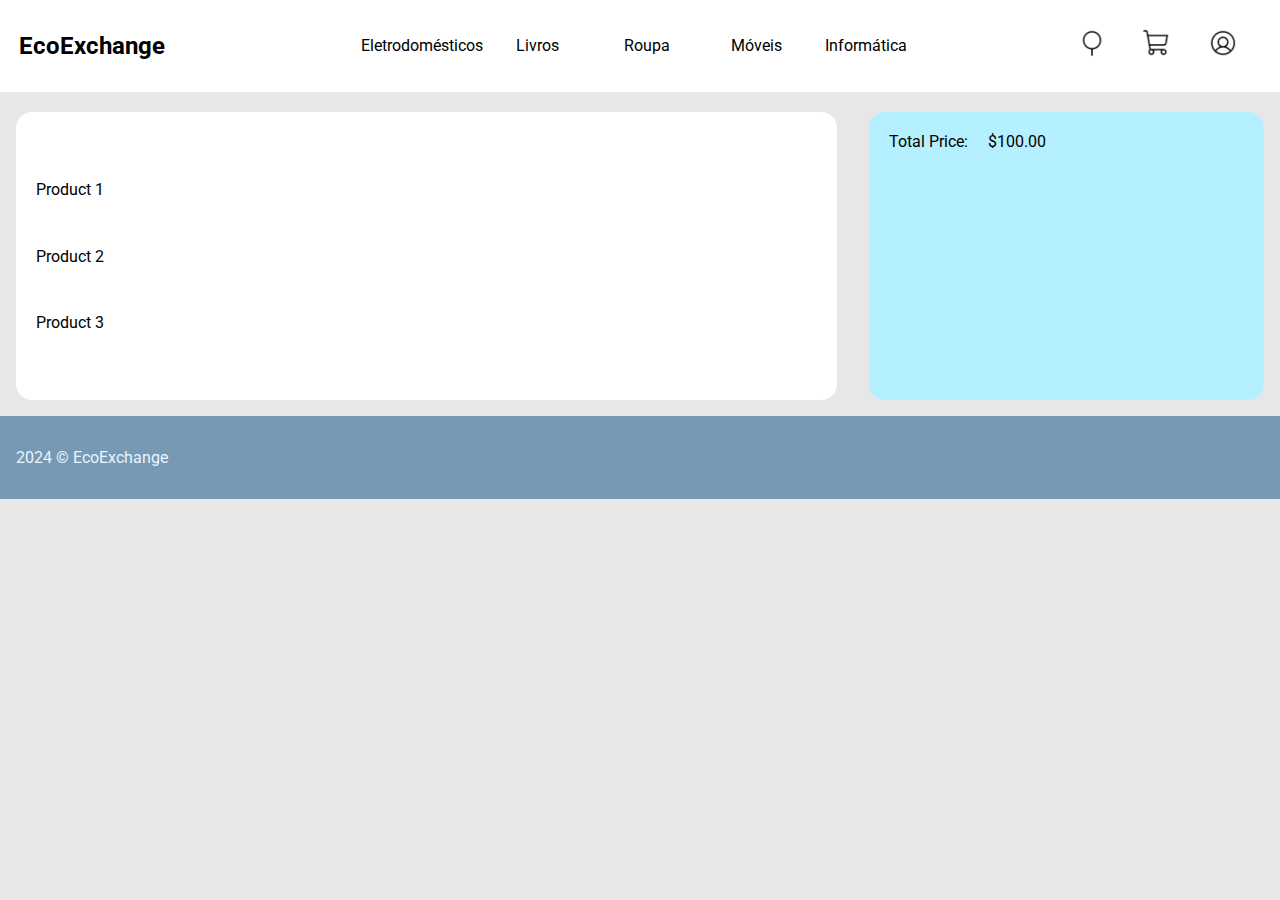
==== html/cart.html @ 238bab80 "html and css" ====
<!DOCTYPE html>
<html>
    <head>
        <title>EcoExchange</title>    
        <meta charset="UTF-8">
        <meta name="viewport" content="width=device-width, initial-scale=1.0">
        <link href="style.css" rel="stylesheet">
        <link href="login.css" rel="stylesheet">
        <link href="cart.css" rel="stylesheet">
        <script src="script_test.js" defer></script>
        
    </head>
    <body>
        
        <header>
            <h1><a href="index.html">EcoExchange</a></h1>
            <div id="header-list">
              <ul>
                <li><a>Eletrodomésticos</a></li>
                <li><a>Livros</a></li>
                <li><a>Roupa </a></li>
                <li><a>Móveis</a></li>
                <li><a>Informática</a></li>
              </ul>
            </div>
            <div id="utility-wrap">
              <button id="search-button">
                <img src="/Docs/img/9024781_gender_neuter_light_icon.png" alt="" width="30">
              </button> 
              <button id="cart-button">
                <a href="cart.html"><img src="/Docs/img/9025034_shopping_cart_light_icon.png" alt="" width="30"></a>
              </button>  
              <button id="profile-button">
                <img src="/Docs/img/9024845_user_circle_light_icon.png" alt="" width="30">
              </button> 
              <a id="login-register-anchor" href="login.html">Login/Register</a>
            </div>
          </header>
          

          <main>
            <section id="cart">
              <div class="cart-items">
                <div class="cart-item">Product 1</div>
                <div class="cart-item">Product 2</div>
                <div class="cart-item">Product 3</div>
              </div>
              <div class="cart-total">
                Total Price: <span class="total-price">$100.00</span>
              </div>
            </section>
          </main>
          

          

          <footer id="footer-page">
              <p>2024 &copy; EcoExchange</p>
            </footer>
    </body>
</html>
---- html/style.css ----
@import url('https://fonts.googleapis.com/css2?family=Poppins:ital,wght@0,100;0,200;0,300;0,400;0,500;0,600;0,700;0,800;0,900;1,100;1,200;1,300;1,400;1,500;1,600;1,700;1,800;1,900&family=Roboto:ital,wght@0,100;0,300;0,400;0,500;0,700;0,900;1,100;1,300;1,400;1,500;1,700;1,900&display=swap');

body > header {
    position: fixed;
    top: 0;
    right: 0;
    left: 0;
    background-color: white;
    margin: 0;
    padding: 1.2em;
    display: flex;
    flex-direction: row;
    align-items: center; /* Align items vertically */
    justify-content: space-between; /* Distribute items horizontally */
}

main {
    padding-top: 6em;
}

#header-list {
    margin: 0;
}

#utility-wrap {
    display: flex;
    flex-direction: row;
    align-items: center; /* Align items vertically */
    gap: 10px; /* Adjust the space between buttons */
}
body {
    /*background-color: rgb(225, 225, 225);*/
    margin: 0;
    font-family: Roboto;
}

header>h1 {
    margin: 0;
    font-size: 1.5em;
    display: inline-block;
    margin-right: 2em;
}


a{
    text-decoration: none;
    color: black;
}

#login-register-anchor {
    display: none;
    position: fixed;
    right: 2em;
    top: 3.7em;
    padding: 1em;
    background-color: rgb(194, 226, 255);
    border-radius: 2em;
}

#header-list {
    display: inline-block;
}

ul {
    vertical-align: middle;
    width: 35em;
    display: flex;
    flex-direction: row;
    padding: 0;
}
li {
    width: 100%;
    display: inline-block;
    text-align: center;
    vertical-align: middle;
    align-items: center;
}

li a {
    margin-top: 0;
    width: 100%;
    height: 100%;
    padding: 0;
}

#utility-wrap {
    display: inline;
    align-items: center;
    height: auto;
    vertical-align: middle;
}

#cart-button, #search-button, #profile-button {
    border: none;
    background: none;
    padding: 0;
    margin-right: 1em;
    padding: 0.6em;
    vertical-align: middle;
    align-items: center;
}

#cart-button:hover, #search-button:hover, #profile-button:hover {
    background-color: rgb(230, 230, 230);
    border-radius: 10em;
}
/*
#profile-button:hover + #login-register-anchor{
    display: inline-block;
}*/

#login-register-anchor.visible {
    display: inline-block;
}

#index-products {
    display: flex;
    flex-wrap: wrap;
    align-items: center;
    text-align: center;
    justify-content: center;
} 

#recomended {
    align-items:center;
    text-align: center;
}

#recomended h1 {
 display: block;
 margin: 0;
 font-size: 2.5em;
}

#index-product {
    display: inline-block;
    background-color: rgb(243, 243, 243);
    width: 15em;
    height: 35em;
    border-radius: 1.3em;
    margin: 1em 1em;
    align-items: center;
    vertical-align: middle;
    text-align: center;
    padding: 1em;
}

#grid-on-cards {
    display: flex;
    align-items: center;
    vertical-align: middle;
}
.add-cart-button {
    color: white;
    background-color: black;
    border: none;
    padding: 1em 2em;
    border-radius: 2em;
    font-size: 0.9em;
}

#index-product > h2 {
    font-size: 1em;
    font-weight: 450;
    height: 4em;
}

#index-product > h1 {
    font-size: 1.3em;
}

#index-product p:nth-of-type(1){
    font-weight: 600;
    font-size: 1.5em;
    color: rgb(49, 146, 226);
    margin: 0.2em;
    
}

#index-product p:nth-of-type(2){
    margin-bottom: 2em;
    margin-top: 0.2em;
}

#footer-page {
    background-color: rgb(120, 153, 180);
    padding: 1em;
    color: rgb(232, 244, 255);
}
---- html/login.css ----
#login {
    display: grid; 
    grid-template-rows: 3em auto;
    font-family: Poppins;
    width: fit-content;
    margin: 7em auto;
    row-gap: 2em;
    margin-bottom: 14em;
}

#login h1 {
    font-weight: 600;
    font-size: 2em;
    margin: auto;
}

#register {
    display: grid; 
    grid-template-rows: 3em auto;
    font-family: Poppins;
    width: fit-content;
    margin: 7em auto;
    row-gap: 2em;
    margin-bottom: 14em;
}
#register h1 {
    font-weight: 600;
    margin: auto;
}
form {
    display: block;
    background-color: white;
    padding: 2em;
    width: 18em;
}
label {
    width: 100%;
    font-family: Poppins;
}
input {
    width: 100%;
    border: none;
    border-bottom: solid black 1px;
    margin-bottom: 2em;
    outline: none;
}

button{
    width: auto;
    padding: 1em;
    font-family: Poppins;
    font-size: 0.8em;
    color: white;
    background-color: black;
    border: none;
    padding: 1em 2em;
    border-radius: 2em;
    font-size: 0.9em;
}

body {
    background-color: rgb(231, 231, 231);
}

#flex-login-regis {
    display: flex;
    align-items: center; /* Vertically center children */
    justify-content: space-between;
}

#flex-login-regis > a {
    text-align: center; /* Center text horizontally */
}
---- html/cart.css ----
#cart {
    display: grid;
    grid-template-columns: 2fr 1fr; /* Two columns with 2/3 and 1/3 of the width */
    grid-template-rows: 20em;
  }
  
  .cart-items {
    display: flex;
    flex-direction: column; /* Stack items vertically */
    justify-content: space-evenly;
    background-color: white;
    border-radius: 1em;
    margin: 1em;
    padding: 20px; /* Set padding for the items container */
    grid-column: 1; /* Place items in the first column */
    grid-row: 1; /* Place items in the first row */
  }
  
  .cart-total {
    background-color: rgb(180, 240, 255);
    padding: 20px; /* Set padding for the total container */
    border-radius: 1em;
    grid-column: 2; /* Place total in the second column */
    grid-row: 1; /* Place total in the first row */
    margin: 1em;
  }
  
  .total-price {
    margin-left: auto; /* Push the total price to the right */
    margin: 1em;
  }
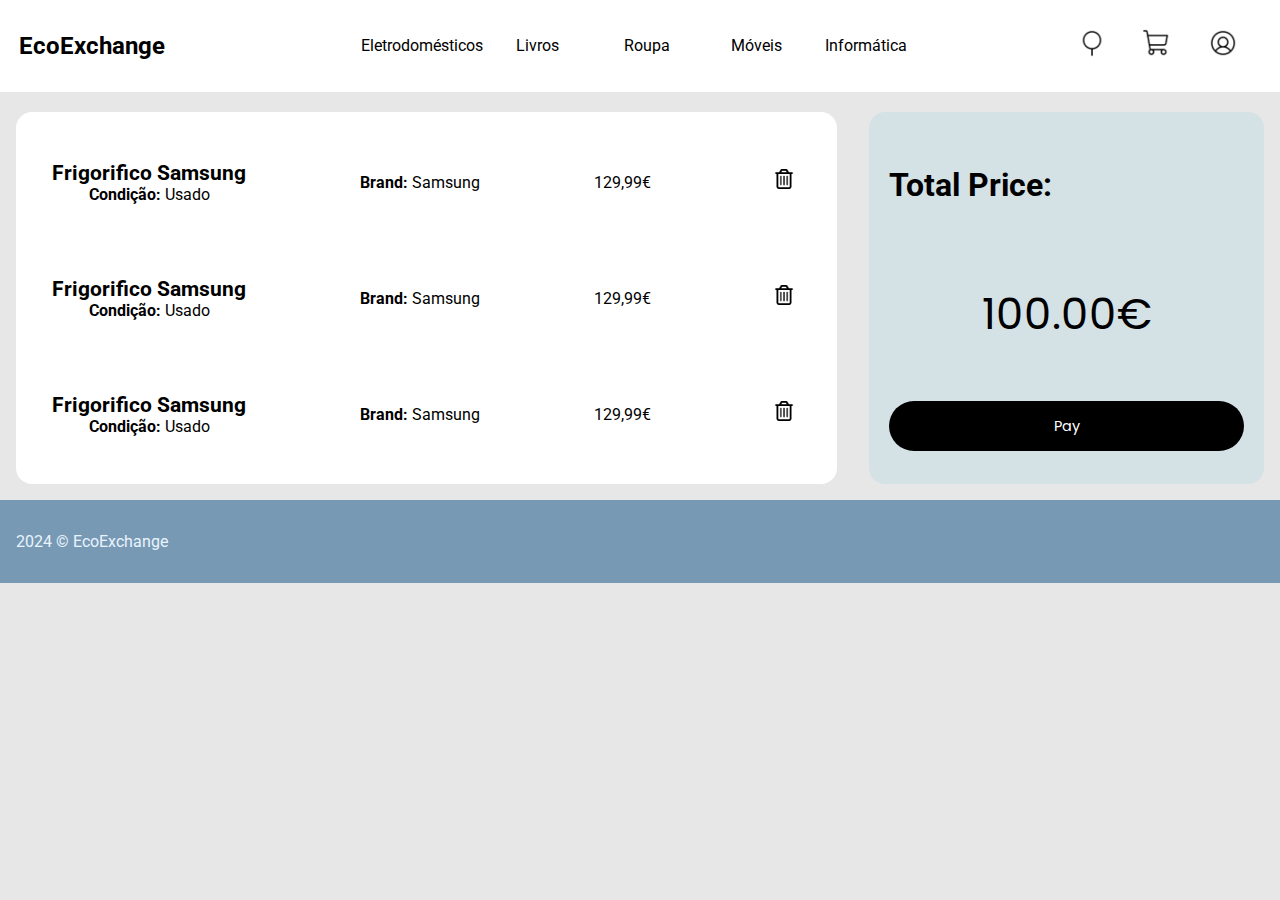
==== commit 0ccbd1b0: "cart" ====
--- a/html/cart.html
+++ b/html/cart.html
@@ -27,9 +27,11 @@
               <button id="search-button">
                 <img src="/Docs/img/9024781_gender_neuter_light_icon.png" alt="" width="30">
               </button> 
-              <button id="cart-button">
-                <a href="cart.html"><img src="/Docs/img/9025034_shopping_cart_light_icon.png" alt="" width="30"></a>
-              </button>  
+              <a href="cart.html">
+                <button id="cart-button">
+                  <img src="/Docs/img/9025034_shopping_cart_light_icon.png" alt="" width="30">
+                </button>
+              </a>  
               <button id="profile-button">
                 <img src="/Docs/img/9024845_user_circle_light_icon.png" alt="" width="30">
               </button> 
@@ -41,12 +43,61 @@
           <main>
             <section id="cart">
               <div class="cart-items">
-                <div class="cart-item">Product 1</div>
-                <div class="cart-item">Product 2</div>
-                <div class="cart-item">Product 3</div>
+                <div class="cart-item">
+                  <div class="img-name-condition">
+                    <img class="img-product-cart" src="https://picsum.photos/240/270?business" alt="" height="100">
+                    <div class="name-condition">
+                      <h1>Frigorifico Samsung</h1>
+                      <p><strong>Condição:</strong> Usado</p>
+                    </div>
+                  </div>
+                  <p><strong>Brand:</strong> Samsung</p>
+                  <p>129,99€</p>
+                  <button id="profile-button">
+                    <img src="/Docs/img/8664938_trash_can_delete_remove_icon.png" alt="" width="20">
+                  </button> 
+                  
+                  
+                </div>
+                <div class="cart-item">
+                  <div class="img-name-condition">
+                    <img class="img-product-cart" src="https://picsum.photos/240/270?business" alt="" height="100">
+                    <div class="name-condition">
+                      <h1>Frigorifico Samsung</h1>
+                      <p><strong>Condição:</strong> Usado</p>
+                    </div>
+                  </div>
+                  <p><strong>Brand:</strong> Samsung</p>
+                  <p>129,99€</p>
+                  <button id="profile-button">
+                    <img src="/Docs/img/8664938_trash_can_delete_remove_icon.png" alt="" width="20">
+                  </button> 
+                  
+                  
+                </div>
+                <div class="cart-item">
+                  <div class="img-name-condition">
+                    <img class="img-product-cart" src="https://picsum.photos/240/270?business" alt="" height="100">
+                    <div class="name-condition">
+                      <h1>Frigorifico Samsung</h1>
+                      <p><strong>Condição:</strong> Usado</p>
+                    </div>
+                  </div>
+                  <p><strong>Brand:</strong> Samsung</p>
+                  <p>129,99€</p>
+                  <button id="profile-button">
+                    <img src="/Docs/img/8664938_trash_can_delete_remove_icon.png" alt="" width="20">
+                  </button> 
+                  
+                  
+                </div>
               </div>
               <div class="cart-total">
-                Total Price: <span class="total-price">$100.00</span>
+                <h1>Total Price:</h1> 
+                <p class="total-price">100.00€</p>
+                <button id="add-cart-button">
+                  Pay
+                </button> 
               </div>
             </section>
           </main>
--- a/html/style.css
+++ b/html/style.css
@@ -104,10 +104,10 @@
     background-color: rgb(230, 230, 230);
     border-radius: 10em;
 }
-/*
+    
 #profile-button:hover + #login-register-anchor{
     display: inline-block;
-}*/
+}
 
 #login-register-anchor.visible {
     display: inline-block;
@@ -124,6 +124,7 @@
 #recomended {
     align-items:center;
     text-align: center;
+    margin-top: 6em;
 }
 
 #recomended h1 {
@@ -188,3 +189,124 @@
     color: rgb(232, 244, 255);
 }
 
+
+/* CSS para o Login */
+
+#login {
+    display: grid; 
+    grid-template-rows: 3em auto;
+    font-family: Poppins;
+    width: fit-content;
+    margin: 7em auto;
+    row-gap: 2em;
+    margin-bottom: 14em;
+}
+
+#login h1 {
+    font-weight: 600;
+    font-size: 2em;
+    margin: auto;
+}
+
+#register {
+    display: grid; 
+    grid-template-rows: 3em auto;
+    font-family: Poppins;
+    width: fit-content;
+    margin: 7em auto;
+    row-gap: 2em;
+    margin-bottom: 14em;
+}
+#register h1 {
+    font-weight: 600;
+    margin: auto;
+}
+form {
+    display: block;
+    background-color: white;
+    padding: 2em;
+    width: 18em;
+}
+label {
+    width: 100%;
+    font-family: Poppins;
+}
+input {
+    width: 100%;
+    border: none;
+    border-bottom: solid black 1px;
+    margin-bottom: 2em;
+    outline: none;
+}
+
+button{
+    width: auto;
+    padding: 1em;
+    font-family: Poppins;
+    font-size: 0.8em;
+    color: white;
+    background-color: black;
+    border: none;
+    padding: 1em 2em;
+    border-radius: 2em;
+    font-size: 0.9em;
+}
+
+body {
+    background-color: rgb(231, 231, 231);
+}
+
+#flex-login-regis {
+    display: flex;
+    align-items: center; 
+    justify-content: space-between;
+}
+
+#flex-login-regis > a {
+    text-align: center; 
+}
+
+
+
+/* CSS para o menu flutuante 
+
+#profile-menu {
+    position: absolute;
+    top: 6%; /* Ajuste conforme necessário 
+    
+    right: 2%; /* Garante que o menu comece na borda esquerda 
+    background-color: #fff;
+    border: 1px solid #ccc;
+    border-radius: 5px;
+    box-shadow: 0 2px 5px rgba(0, 0, 0, 0.1);
+    padding: 10px;
+    width: 10%; 
+}
+
+
+#profile-menu.hidden {
+    display: none;
+}
+
+#profile-menu ul {
+    list-style-type: none;
+    margin: 0;
+    padding: 0;
+}
+
+#profile-menu ul li {
+    margin-bottom: 5px;
+}
+
+#profile-menu ul li a {
+    display: block;
+    color: #333;
+    text-decoration: none;
+    padding: 5px 10px;
+    transition: background-color 0.3s;
+}
+
+#profile-menu ul li a:hover {
+    background-color: #f0f0f0;
+}
+*/
--- a/html/cart.css
+++ b/html/cart.css
@@ -1,7 +1,7 @@
 #cart {
     display: grid;
     grid-template-columns: 2fr 1fr; /* Two columns with 2/3 and 1/3 of the width */
-    grid-template-rows: 20em;
+    grid-template-rows: auto;
   }
   
   .cart-items {
@@ -17,16 +17,61 @@
   }
   
   .cart-total {
-    background-color: rgb(180, 240, 255);
+    background-color: rgb(212, 226, 230);
     padding: 20px; /* Set padding for the total container */
     border-radius: 1em;
     grid-column: 2; /* Place total in the second column */
     grid-row: 1; /* Place total in the first row */
     margin: 1em;
+    display: flex;
+    flex-direction: column;
+    justify-content: space-evenly;
   }
   
   .total-price {
     margin-left: auto; /* Push the total price to the right */
     margin: 1em;
   }
-  +  
+  .cart-item {
+    display: flex;
+    flex-direction: row;
+    vertical-align: middle;
+    text-align: center;
+    align-items: center;
+    justify-content: space-between;
+  }
+
+  .cart-item:not(:last-child) {
+    margin-bottom: 1em; /* Adjust margin as needed */
+  }
+
+.img-name-condition {
+  display: flex;
+  flex-direction: row;
+}
+
+.name-condition {
+    align-items: center;
+    text-align: center;
+    justify-content: center;
+    align-self: center;
+}
+
+.name-condition > p, .name-condition > h1{
+    margin: 0;
+}
+
+.name-condition > h1 {
+    font-size: 1.3em;
+}
+
+.img-product-cart {
+    margin-right: 1em;
+}
+
+.cart-total > p {
+  font-size: 2.7em;
+  align-self: center;
+  font-family: Poppins;
+}